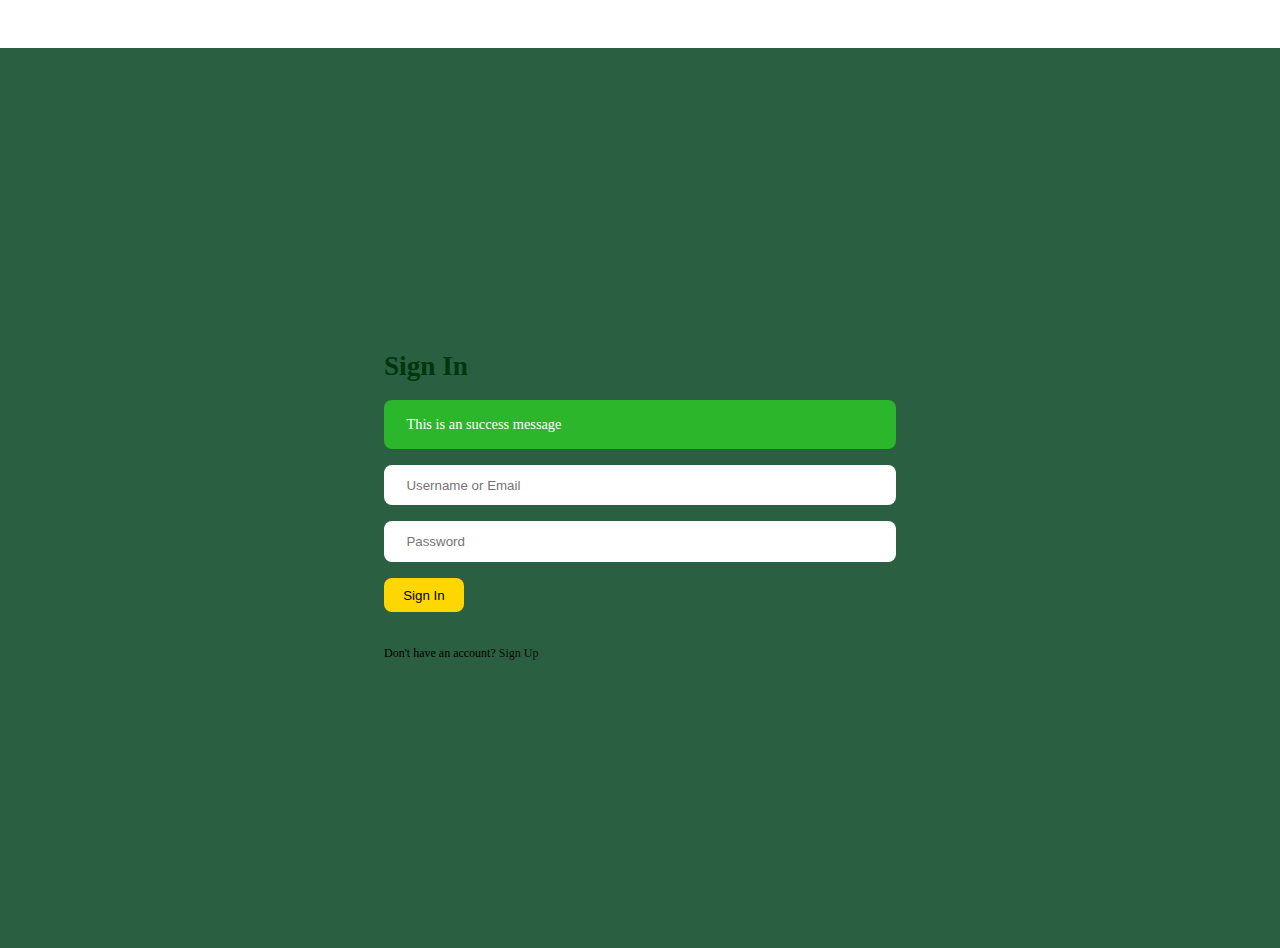
==== wnr/signin.html @ c6c3f158 "Add files via upload" ====
<!DOCTYPE html>
<html lang="en">
    <head>
        <meta charset="UTF-8">
        <meta http-equiv="X-UA-Compatible" content="IE=edge">
        <meta name="viewport" content="width=device-width, initial-scale=1.0">
        <title>WNR Journal</title>
        <!--CUSTOM STYLESHEET-->
        <link rel="stylesheet" href="./style.css">
        <!--ICONSCOUT CDN-->
        <link rel="stylesheet" href="https://unicons.iconscout.com/release/v4.0.0/css/line.css">
        <!--GOOGLE FONT-->
        <link href="https://fonts.googleapis.com/css2?family=Roboto:ital,wght@0,100;0,300;0,400;0,500;0,700;0,900;1,100;1,300;1,400;1,500;1,700;1,900&display=swap" 
        rel="stylesheet">


    </head>
    <body>


<section class="form_section">
    <div class="container form_section-container">
        <h2>Sign In</h2>
        <div class="alert_message success">
            <p>This is an success message</p>
        </div>
        <form action="">
            <input type="email" placeholder="Username or Email">
            <input type="password" placeholder="Password">
            <button type="submit" class="btn">Sign In</button>
            <small>Don't have an account? <a href="signup.html">Sign Up</a></small>
        </form>
    </div>
</section>

</body>
</html>
---- wnr/style.css ----
:root {
    --color-primary: #01360d ;
    --color-primary-light:hsl(242, 91%, 69%, 18%);
    --color-red : #da0f3f;
    --color-red-light:hsl(346, 87%, 46%, 15%);
    --color-green:#00c476;
    --color-green-light: hsl(156, 100%, 38%, 15%);
    --color-gray-900:#2b5f41;
    --color-gray-700:#2d2b7c;
    --color-grayy-300: rgba(242, 242, 254, 0.3);
    --color-gray-200:rgba(242, 242, 254, 0.7);
    --color-white:#f2f2fe;
    --color-bg: white ;

    --transition: all 300ms ease ;

    --container-width-lg: 74%;
    --container_width-md: 88%;
    --form-width:40%;

    --card-border-radius-1: 0.3rem;
    --card-border-radius-2: 0.5rem;
    --card-border-radius-3: 0.8rem;
    --card-border-radius-4: 2rem;
    --card-border-radius-5: 5rem;
    }

/*======GENERAL===========================*/

*{
    margin: 0; 
    padding: 0; 
    outline: 0;
    border: 0;
    appearance: 0;
    list-style: none;
    text-decoration: none;
    box-sizing: border-box;
}

body {
    font-size: 'Robot', sans-serif;
    line-height: 1.6;
    color: var(--color-primary);
    overflow-x: hidden;
    background: var(--color-bg);
    font-size: 0.9rem;
}

.container {
    width: var(--container-width-lg);
    max-width: 1800px;
    margin-inline: auto;
}

section {
    margin-top: 3rem;
    width: 100vw;
}

h1, h2, h3, h4, h5{
    line-height: 1.3;
}

h1 {
    font-size: 3rem;
    margin: 1rem 0;
}

h2 {
    font-size: 1.7rem;
    margin: 1rem 0;
}

h3{
    font-size: 1.1rem;
    image-rendering: 0.8rem 0 0.5rem;
}

h4 {
    font-size: 1rem;
    color: gold;
}

a {
    color: black;
    transition: var(--transition);
}

img {
    display: block;
    width: 100%;
    object-fit: cover;
}

.post_body {
    color: black;
}

.post_author-info {
    color: black;
}



/*================================================================NAV================================================*/
nav{
    background: var(--color-primary);
    width: 100vw;
    height: 4.5rem;
    position: fixed;
    top: 0;
    z-index: 10;
    box-shadow: 0 1rem 1rem rgba(0, 0, 0, 0.2);
}

nav button {
    display: none;
}

.nav_container {
    height: 100%;
    display: flex;
    align-items: center;
    justify-content: space-between;
}

.avatar {
    width: 2.5rem;
    height: 2.5rem;
    border-radius: 50%;
    overflow: hidden;
    border: 0.3rem solid var(--color-bg);
}

.nav_logo {
    width: 100px;
    align-items: center;
    position: absolute;
    margin-left: 20px;
    left: 10px;
    
}

.nav_items {
    display: flex;
    align-items: center;
    gap: 4rem;
}
 
.nav_items li a{
    color: whitesmoke;
    width: 2px;
    height: 7px;
    text-decoration: #2b5f41;
}

.nav_profile {
    position: relative;
    cursor: pointer;

}

.nav_profile ul {
    position: absolute;
    top: 140%;
    right: 0;
    display: flex;
    flex-direction: column;
    box-shadow: 0 3rem 3rem rgba(0, 0, 0, 0.4);
    visibility: hidden;
    opacity: 0;
    transition: var(--transition);  
}

/*show nav ul when nav profile is hovered */
.nav_profile:hover > ul {
    visibility: visible;
    opacity: 1;
    
}
.nav_profile ul li a {
    padding: 1rem;
    background: var(--color-gray-900);
    display: block;
    width: 100%;
}

.nav_profile ul li a:last-child() {
    background: var(color --color-red);
    color: black;
}

/*=========CATEGORY BUTTON==============*/
.category_button {
    background: var(--color-gray-900);
    color: gold;
    display: inline-block;
    padding: 0.5rem 1rem;
    border-radius: var(--card-border-radius-2);
    font-weight: 600;
    font-size: 0.8rem;
    text-align: center;
}

/*================================General Post===============*/
.post_thumbnail {
    border-radius: var(--card-border-raduis-5) 0;
    border: 1rem solid var(--color-gray-900);
    overflow: hidden;
    margin-bottom: 1.6rem;
}

.post:hover .post_thumbnail img {
    filter: saturate(0);
    transition: filter 500ms ease;
}

.post_author-avatar {
    width: 2.5rem;
    height: 2.5rem;
    border-radius: var(--card-border-raduis-3);
    overflow: hidden;
}

.post-body {
    color: black;
}

/*======================FEATURED=====================*/
.featured {
    margin-top: 8rem;
}

.featured_container {
    display: grid;
    grid-template-columns: 1fr 1fr;
    gap: 4rem;
}

.featured .post_thumbnail {
    height: fit-content;
}

/*===========================================posts===================================*/
.posts_container {
    display: grid;
    grid-template-columns: repeat(3, 1fr);
    gap: 4.5rem;
    margin-bottom: 5rem;
}

/*============================CATEGORY BUTTONS==================*/

.category_buttons {
    padding: 4rem 0;
    border-top: 2px solid black;
    border-bottom: 2px solid black;
}

.category_buttons-container {
    width: fit-content;
    display: grid;
    grid-template-columns: repeat(3, 1fr);
    gap: 1rem;
    color:gold;
}

.category_buttons:hover{
    color: gold;
}




/*============================FOOTER==================*/
footer {
    background: var(--color-gray-900);
    padding: 5rem 0 0;
    box-shadow: inset 0 1.5rem 1.5rem rgba(0, 0, 0, 0.2);
}

.footer_socials {
    margin-inline: auto;
    width: fit-content;
    margin-bottom: 5rem;
    display: flex;
    justify-content: space-between;
    align-items: center;
    gap: 1.2rem;
}

.footer_socials a{
    background: var(--color-bg);
    border-radius: 50%;
    width: 2.3rem;
    height: 2.3rem;
    display: flex;
    align-items: center;
    justify-content: center;
}

.footer_socials a:hover {
    background: black;
    color: gold;
}
.footer_container {
    display: grid;
    grid-template-columns: repeat(4, 1fr);
}

footer h4 {
    color: var(--color-white);
    margin-bottom: 0.6rem;
}

footer ul li {
    padding: 0.4rem 0;
    color:  white;
}

footer ul a {
    opacity: 0.75;
}

footer ul a:hover {
    letter-spacing: 0.2rem;
    opacity: 1;
    color: gold;
}

.footer_copyright {
    text-align: center;
    padding: 1.5rem 0;
    border-top: 2px solid var(--color-bg); 
    color: var(--color-white);
    margin-top: 4rem;  
}


/*========================================== MEDIA SEARCH ==========================*/
.search_bar {
    margin-top: 7rem;
}

.search_bar-container {
    position: relative;
    width: 30rem;
    height: auto;
    background: var(--color-gray-900);
    display: flex;
    flex-direction: row;
    align-items: center;
    justify-content: space-between;
    overflow: hidden;
    padding: 0.6rem 1rem ;
    border-radius: var(--card-border-radius-2);
    color: var(--color-white);
}

.search_bar-container > div {
    width: 100%;
    display: flex;
    align-items: center;
}

.search_bar input {
    background: transparent;
    margin-left: 0.7rem;
    padding: 0.5rem 0;
    width: 100%;
}

.search_bar input::placeholder {
    color: var(--color-grayy-300);
}

/*=============================================== button ==========================*/
.btn {
    display: inline-block;
    width: fit-content;
    padding: 0.6rem 1.2rem;
    background-color:gold;
    border-radius: var(--card-border-radius-2);
    cursor: pointer;
    transition: var(--transition);
    color:  black;
}

.btn.sm {
    padding: 0.3rem 0.7rem;
    font-size: 0.8rem;
    color:black;
}

.btn.danger {
    background: rgba(107, 0, 0, 0.993);
    color: gold;
}

.btn:hover {
    background: black;
    color: gold;
}
/*=============SINGLE POST ============*/

.singlepost {
    margin: 6rem 0 2rem;
}

.singlepost_container {
    width: var(--form-width);
    background: var(--color-gray-900);
    padding: 1rem 2rem 3rem;
}

.singlepost_thumbnail {
    margin: 1.5rem 0 1rem;
}

.singlepost_container p {
    margin-top: 1rem;
    line-height: 1.7rem;
    color: #f2f2fe;
}
/* ======================== CATEGORY POst ======================*/
.category_title {
    height: 15rem;
    margin-top: 4.5rem;
    background: var(--color-gray-900);
    display: grid;
    place-items: center;
}

/* ======================== EMPTY PAGE ======================*/
.empty_page {
    height: 70vh;
    text-align: center;
    display: grid;
    place-content: center;
}

/* ======================== GENERAL FORM ======================*/
.form_section {
    display: grid;
    place-items: center;
    height: 100vh;
    background:#2b5f41;
}

.form_section-container {
    width: var(--form-width);
}

.alert_message {
    padding: 0.8rem 1.4rem;
    margin-bottom: 1rem;
    border-radius: var(--card-border-radius-2);
}

.alert_message.error {
    background: var(--color-red-light);
    color: var(--color-red);
}

.alert_message.success {
    background: rgb(44, 182, 44);
    color: white;
}

form {
    display: flex;
    flex-direction: column;
    gap: 1rem;
} 

.form_control {
    display: flex;
    flex-direction: column;
    gap: 0.6rem;
    color: rgb(184, 180, 180);
}

.form_control.inline {
    flex-direction: row;
    align-items: center;
    color: var(--color-white);
}

input, textarea, select {
    padding: 0.8rem 1.4rem;
    background-color:white;
    border-radius: var(--card-border-radius-2);
    resize: none;
    color:black;
}

.form_section small {
    margin-top: 1rem;
    display: block;
    color:black;
}

.form_section small a {
    color:rgb(12, 12, 12);
}

/*=================DASHBOARD ========================*/
.dashboard {
    margin-top: 6rem;
    color: black;
}

.sidebar_toggle {
    display: none;
}

.dashboard_container {
    display: grid;
    grid-template-columns: 14rem auto;
    gap: 1rem;
    background: var(--color-gray-900);
    padding: 2rem;
    margin-bottom: 5rem;
}

.dashboard aside a {
    background: var(--color-primary);
    display: flex;
    gap: 1rem;
    align-items: center;
    padding: 1.6rem;
}

.dashboard aside ul li:not(:last-child) {
    border-bottom: 1px solid var(--color-gray-900);
}

.dashboard aside a:hover {
    background: gold;
}

.dashboard aside a.active {
    background-color: var(--color-gray-900);
}

.dashboard main {
    margin-left: 1.5rem;
}

.dashboard main h2 {
    margin: 0 0 2rem 0;
    line-height: 1;
}

.dashboard main table {
    width: 100%;
    text-align: left;
}

.dashboard main table th {
    background: rgb(0, 46, 0);
    padding: 0.8rem;
    color: var(--color-white);
}

.dashboard main table td {
    padding: 0.8rem;
    border-bottom: 1px solid var(--color-gray-200);
    color:black;
}

.dashboard main table tr:hover td {
    background-color:green;
    color: black;
    cursor: default;
    transition: var(--transition);
}
/*===============================================MEDIA QUERIES (MEDUIM DEVICE)==========================*/
@media screen and (max-width:1024px) {
    /*================================GENERAL ========================*/
    .container {
        width: var(--container_width-md);
    }

    h2 {
        font-size: 1.6rem;
    }

    h3 {
        font-size: 1.2rem;
    }

    h5 {
        font-size: 0.8rem;
    }

    /*=================== NAV ==========*/
    nav button {
        display: inline-block;
        font-size: 1.5rem;
        background: transparent;
        color: var(--color-white);
        cursor: pointer;
    }

    nav button#close_nav-btn {
        display: none;
    }

    .nav_container {
        position: relative;
    }

    .nav_items {
        position: absolute;
        flex-direction: column;
        top: 100%;
        right: 0;
        width: 12rem;
        align-items: flex-start;
        justify-content: center;
        gap: 0;
        display: none;
    }

    .nav_items li {
        width: 100%;
        height: 4.5rem;
        display: flex;
        align-items: center;
        box-shadow: -2rem 3 rem 7rem rgba(204, 10, 10, 0.7);
        background: var(--color-gray-900);
        border-top: 1px solid var(--color-bg);
        animation: animateDropdown 400ms 0s ease forwards;
        opacity: 0;
        transform-origin: top;
    }

    .nav_items li:nth-child(2) {
        animation-delay: 200ms;
    }
    .nav_items li:nth-child(3) {
        animation-delay: 400ms;
    }
    .nav_items li:nth-child(4) {
        animation-delay: 600ms;
    }
    .nav_items li:nth-child(5) {
        animation-delay: 800ms;
    }

    /* nav dropdown animation */
    @keyframes animateDropdown {
        0% {
            transform: rotateX(90deg);
        }
        100% {
            transform: rotateX(0deg);
            opacity: 1;
        }
    }
    .nav_items li a {
        border-radius: 0;
        width: 100%;
        height: 100%;
        background: var(--color-gray-900);
        padding: 0 2rem;
        display: flex;
        align-items: center;
        color: white;
    }

    .nav_profile {
        background: var(--color-gray-900);
    }

    .nav_profile ul {
        top: 100%;
        width: 100%;
    }

    .nav_profile .avatar {
        margin-left: 2rem;
        border: 0;
    }

    .featured_container {
        gap: 3rem;
    }

    .posts_container {
        grid-template-columns: 1fr 1fr;
        gap: 3rem; 
    }

    .footer_container {
        grid-template-columns: 1fr 1fr;
        gap: 3rem;
    }

    /*=========blog===========*/
    .search_bar-container {
        width: 60%;
    }
    /*=========GENERAL FORM===========*/
.form_section-container {
    padding: 3rem;
}

/*=========DASHBOARD==========*/
.dashboard_container {
    grid-template-columns: 4.3rem auto;
    padding: 0;
    background: transparent;
}

.dashboard aside h5 {
    display: none;
}

.dashboard main table thead {
    display: none;
}

.dashboard main table tr {
    display: flex;
    flex-direction: column;
}

.dashboard main table tr:nth-child(even) {
    background: var(--color-primary);
}

.dashboard main table tr:hover td {
    background: transparent;
}


}

/*==========================MEDIA QUERIES (SMALL DEVICES )===================*/

@media screen and (max-width: 600px) {
    section {
        margin-top: 2rem;
    }

    h1{
        font-size: 2rem;
    }

    .featured {
        margin-top: 6rem;
    }

    .featured_container {
        grid-template-columns: 1fr;
        gap: 0;
    }

    .posts_container {
        grid-template-columns: 1fr;
    }

    .category_buttons-container {
        grid-template-columns: 1fr 1fr;
    
    }
    

    .footer_container {
        grid-template-columns: 1fr;
        text-align: center;
        align-items: center;
        gap: 2rem;
        color: gold;
    }

     /*=========blog===========*/
     .search_bar-container {
        width:var(--container_width-md);
    }

    /*===========SINGLE POST ===============*/
      .singlepost_container {
       background-color: transparent;
       padding: 0;
    }
    /*===========GENERAL FORM ===============*/
    .form_section-container {
        padding: 0;
    }
     /*=========== DASHBOARD ===============*/
     .dashboard {
        margin-top: 5rem;
     }

     .dashboard_container {
        grid-template-columns: 1fr;
        gap: 0;
     }

     .dashboard main {
        margin: 0;
     }

     .dashboard main h2 {
        margin-top: 1rem;
     }

     .dashboard aside {
        position: fixed;
        box-shadow: 2rem 0 4rem rgba(0, 0, 0, 0.4);
        left: -100%;
        height: 100vh;
        transition: var(--transition);
        background: var(--color-primary);       
     }

     .dashboard .sidebar_toggle {
        display: inline-block;
        background: var(--color-primary-variant);
        color: var(--color-white);
        position: fixed;
        right: 0;
        bottom: 4rem;
        z-index: 1;
        width: 2.5rem;
        height: 2.5rem;
        border-radius: 50% 0 0 50%;
        font-size: 1.3rem;
        cursor: pointer;
        box-shadow: -1rem 0 2rem rgba(0, 0, 0, 0.4);
     }

     .dashboard aside a h5 {
        display: inline-block;
     }

     #hide_sidebar-btn {
        display: none;
     }

     }
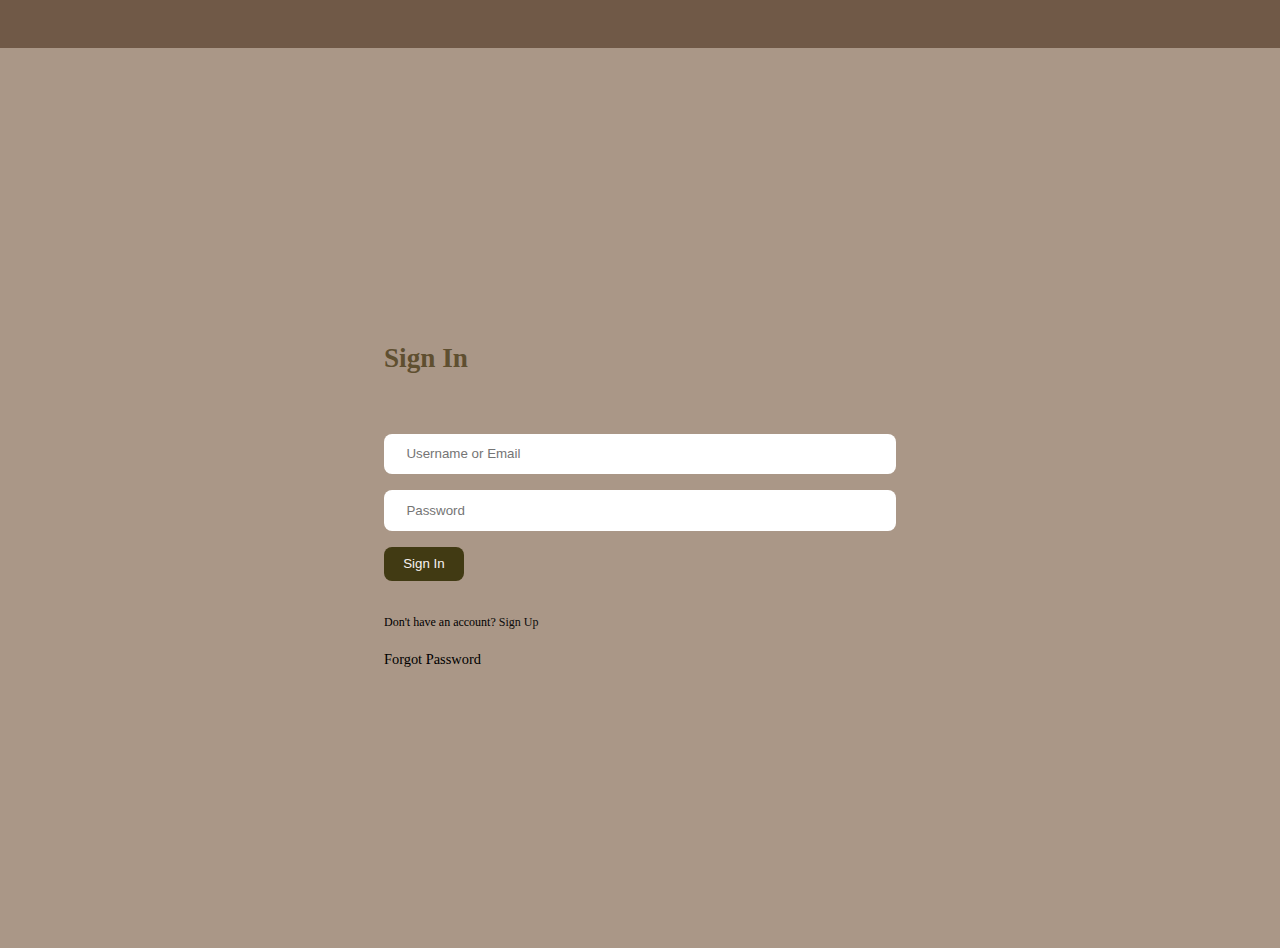
==== commit c1435b36: "signin.html" ====
--- a/wnr/signin.html
+++ b/wnr/signin.html
@@ -22,16 +22,17 @@
     <div class="container form_section-container">
         <h2>Sign In</h2>
         <div class="alert_message success">
-            <p>This is an success message</p>
+
         </div>
         <form action="">
             <input type="email" placeholder="Username or Email">
             <input type="password" placeholder="Password">
             <button type="submit" class="btn">Sign In</button>
             <small>Don't have an account? <a href="signup.html">Sign Up</a></small>
+            <a href="forgot pass.html">Forgot Password</a></small>
         </form>
     </div>
 </section>
 
 </body>
-</html>+</html>
--- a/wnr/style.css
+++ b/wnr/style.css
@@ -1,16 +1,16 @@
 :root {
-    --color-primary: #01360d ;
-    --color-primary-light:hsl(242, 91%, 69%, 18%);
-    --color-red : #da0f3f;
-    --color-red-light:hsl(346, 87%, 46%, 15%);
-    --color-green:#00c476;
-    --color-green-light: hsl(156, 100%, 38%, 15%);
-    --color-gray-900:#2b5f41;
-    --color-gray-700:#2d2b7c;
-    --color-grayy-300: rgba(242, 242, 254, 0.3);
-    --color-gray-200:rgba(242, 242, 254, 0.7);
-    --color-white:#f2f2fe;
-    --color-bg: white ;
+    --color-primary: #5f4f30; 
+    --color-primary-light:#aa9787; 
+    --color-red: #da0f3f; /
+    --color-red-light: hsl(346, 87%, 46%, 15%); 
+    --color-green: #808000; 
+    --color-green-light: hsl(82, 50%, 38%, 15%); 
+    --color-gray-900: #6b705c; 
+    --color-gray-700: #695e66; 
+    --color-gray-300: rgba(240, 230, 140, 0.3); 
+    --color-gray-200: rgba(240, 230, 140, 0.7); 
+    --color-white: #484869; 
+    --color-bg: #705947; 
 
     --transition: all 300ms ease ;
 
@@ -51,6 +51,7 @@
     width: var(--container-width-lg);
     max-width: 1800px;
     margin-inline: auto;
+   
 }
 
 section {
@@ -105,7 +106,7 @@
 
 /*================================================================NAV================================================*/
 nav{
-    background: var(--color-primary);
+    background: var(--color-bg);
     width: 100vw;
     height: 4.5rem;
     position: fixed;
@@ -134,11 +135,11 @@
 }
 
 .nav_logo {
-    width: 100px;
+    width: 50px;
     align-items: center;
     position: absolute;
-    margin-left: 20px;
-    left: 10px;
+    margin-left: 40px;
+    left: 2dvh;
     
 }
 
@@ -149,10 +150,10 @@
 }
  
 .nav_items li a{
-    color: whitesmoke;
+    color: var(--color-primary-light);
     width: 2px;
     height: 7px;
-    text-decoration: #2b5f41;
+    text-decoration: var(--color-primary-light);
 }
 
 .nav_profile {
@@ -236,6 +237,7 @@
     display: grid;
     grid-template-columns: 1fr 1fr;
     gap: 4rem;
+    background-color: var(--color-bg);
 }
 
 .featured .post_thumbnail {
@@ -380,11 +382,11 @@
     display: inline-block;
     width: fit-content;
     padding: 0.6rem 1.2rem;
-    background-color:gold;
+    background-color:rgb(65, 58, 19);
     border-radius: var(--card-border-radius-2);
     cursor: pointer;
     transition: var(--transition);
-    color:  black;
+    color:  rgb(247, 242, 242);
 }
 
 .btn.sm {
@@ -395,12 +397,12 @@
 
 .btn.danger {
     background: rgba(107, 0, 0, 0.993);
-    color: gold;
+    color: rgb(32, 28, 2);
 }
 
 .btn:hover {
     background: black;
-    color: gold;
+    color: rgb(245, 244, 236);
 }
 /*=============SINGLE POST ============*/
 
@@ -445,7 +447,7 @@
     display: grid;
     place-items: center;
     height: 100vh;
-    background:#2b5f41;
+    background:var(--color-primary-light);
 }
 
 .form_section-container {
@@ -464,7 +466,6 @@
 }
 
 .alert_message.success {
-    background: rgb(44, 182, 44);
     color: white;
 }
 
@@ -842,4 +843,4 @@
         display: none;
      }
 
-     }+     }
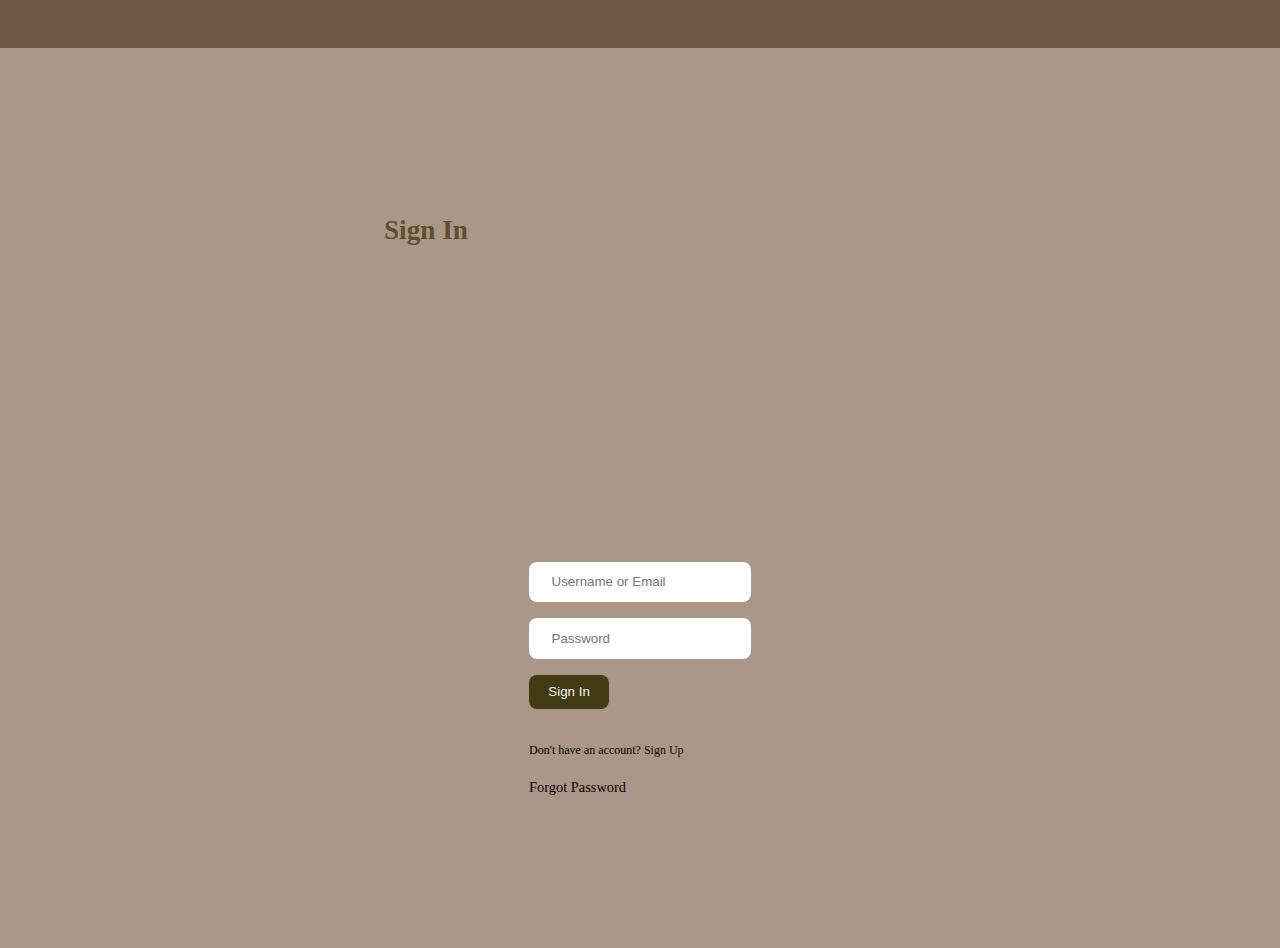
==== commit 157825ba: "Update signin.html" ====
--- a/wnr/signin.html
+++ b/wnr/signin.html
@@ -21,7 +21,6 @@
 <section class="form_section">
     <div class="container form_section-container">
         <h2>Sign In</h2>
-        <div class="alert_message success">
 
         </div>
         <form action="">
